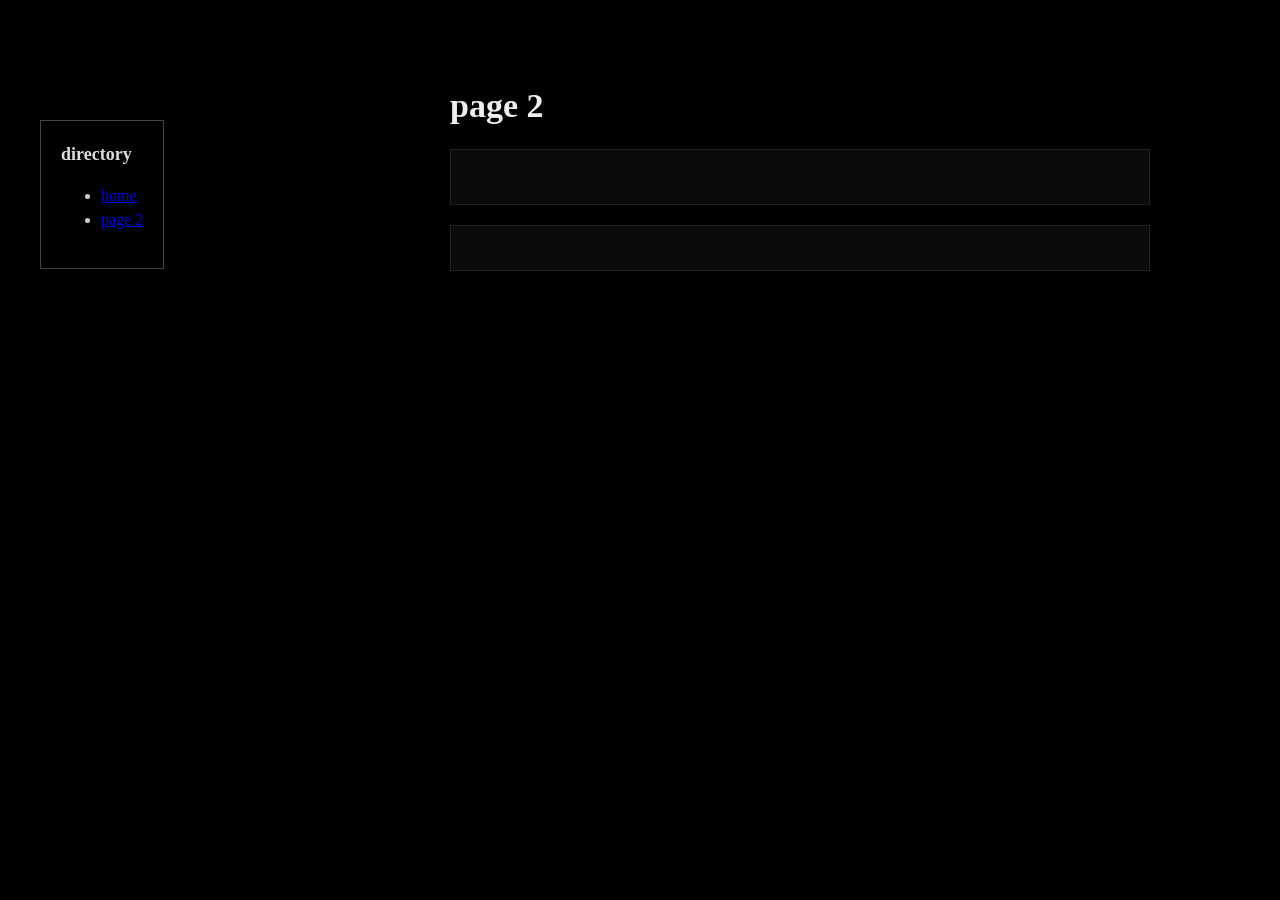
==== docs/page2.html @ 0dc2d8fd "Update page2.html" ====
<!DOCTYPE html>
<html xmlns="http://www.w3.org/1999/xhtml" lang="en">
    <head>
        <title>marris's page</title>
        <meta charset="UTF-8" />
        <meta name="viewport" content="width=device-width, initial-scale=1.0" />  
        <link rel="stylesheet" type="text/css" href="style.css"/>
    </head> 
    <body>
        <div class="directory">
            <h3>Directory</h3>
            <ul>
                <li><a href="index.html">Home</a></li>
                <li><a href="page2.html">Page 2</a></li>
            </ul>
        </div> 
        <div class="page-wrapper">  
            <header>
                <h1>page 2</h1>
                <h2></h2>
            </header>
            
            <div class="intro">                
                <h3></h3>
                    <p></p>
            </div>
            
            <div class="supporting">
                <h3></h3>
            </div>
        </div>

    </body>
</html>
---- docs/style.css ----
body {
  margin: 0;
  font-family: "Times New Roman", Times, serif;
  font-size: 16px;
  line-height: 1.5;

  background: #000;
  background-image: 
    linear-gradient(to right, rgba(0,0,0,0), rgba(0,0,0,1) 375px),
    url("https://get.pxhere.com/photo/[base64].jpg");
  background-repeat: repeat-y;
  background-position: left top;
  background-size: 400px auto;
  
  color: #999;
  text-transform: lowercase;}

.directory {
  position: fixed;          
  top: 120px;               
  left: 40px;              

  background: rgba(0, 0, 0, 0.75);
  border: 1px solid #444;
  padding: 20px;

  color: #ccc;}
   
.page-wrapper{
  max-width: 700px;
  margin: 40px 40px 40px 420px;
  padding: 40px 30px;}

.intro,
.supporting {
  border: 1px solid #222;
  background: rgba(255, 255, 255, 0.04);
  padding: 20px;
  margin-bottom: 20px;}
  
img {
  max-width: 100%;
  border: 1px solid #333;
  margin-top: 10px;}

h1 { margin: 0 0 6px 0; font-size: 34px; color: #eee; }
h2 { margin: 0 0 18px 0; font-size: 16px; color: #aaa; font-weight: normal; }
h3 { margin: 0 0 4px 0; font-size: 18px; color: #ddd; }
p {margin: 2px 0 14px 0;}

p:hover {
	color: #aaa;
	background: transparent;}

p:hover a {
	color: #fff;
	background: transparent;}
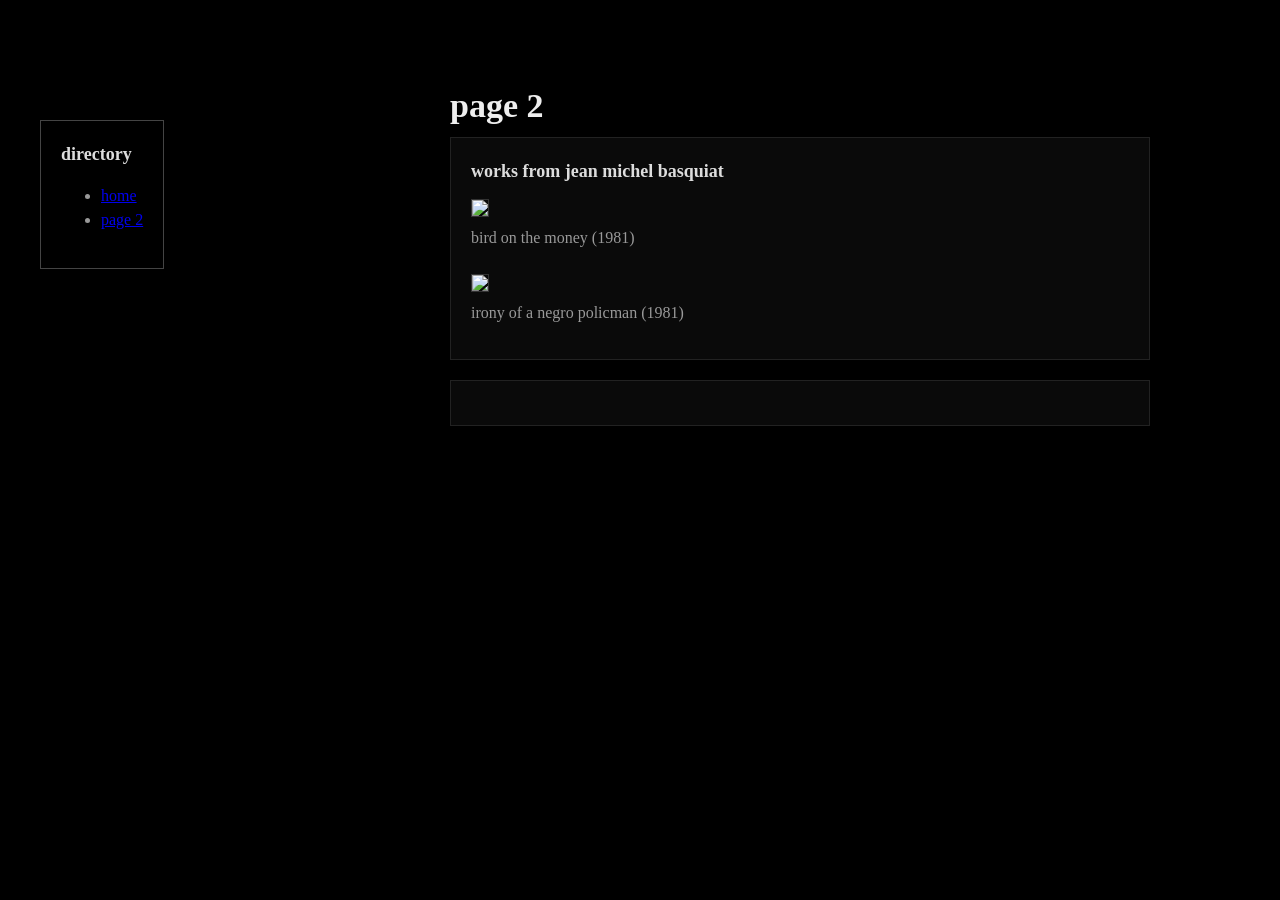
==== commit 6c838278: "added/restructured images" ====
--- a/docs/page2.html
+++ b/docs/page2.html
@@ -17,12 +17,14 @@
         <div class="page-wrapper">  
             <header>
                 <h1>page 2</h1>
-                <h2></h2>
             </header>
             
             <div class="intro">                
-                <h3></h3>
-                    <p></p>
+                <h3>works from jean michel basquiat</h3>
+                <img src="basquiat-1.jpg" width="300"/>
+                    <p>bird on the money (1981)</p>
+                <img src="Basquiat-irony-of-negro-policeman-1981.jpg" width="300">
+                    <p> irony of a negro policman (1981)</p>
             </div>
             
             <div class="supporting">
--- a/docs/style.css
+++ b/docs/style.css
@@ -21,12 +21,12 @@
   top: 120px;               
   left: 40px;              
 
-  background: rgba(0, 0, 0, 0.75);
-  border: 1px solid #444;
+  display: inline-block;
   padding: 20px;
 
-  color: #ccc;}
-   
+  background: rgba(0, 0, 0, 0.75);
+  border: 1px solid #444;}
+
 .page-wrapper{
   max-width: 700px;
   margin: 40px 40px 40px 420px;
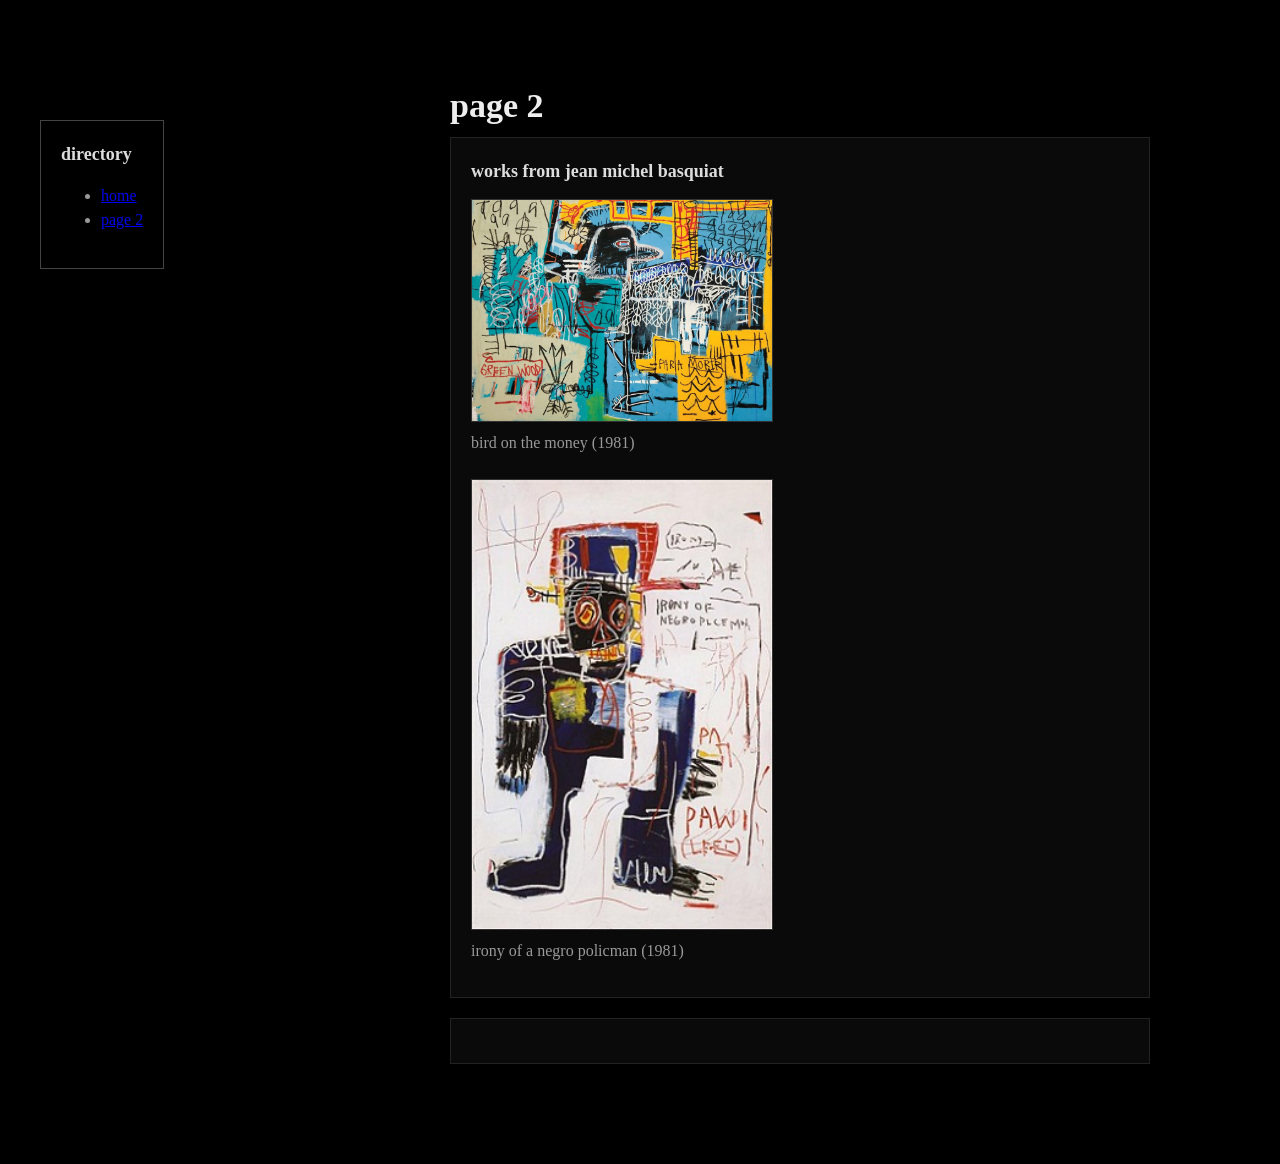
==== commit eea9a18b: "updated image local" ====
--- a/docs/page2.html
+++ b/docs/page2.html
@@ -21,9 +21,9 @@
             
             <div class="intro">                
                 <h3>works from jean michel basquiat</h3>
-                <img src="basquiat-1.jpg" width="300"/>
+                <img src="images/basquiat-1.avif" width="300"/>
                     <p>bird on the money (1981)</p>
-                <img src="Basquiat-irony-of-negro-policeman-1981.jpg" width="300">
+                <img src="images/Basquiat-irony-of-negro-policeman-1981.jpg" width="300">
                     <p> irony of a negro policman (1981)</p>
             </div>
             
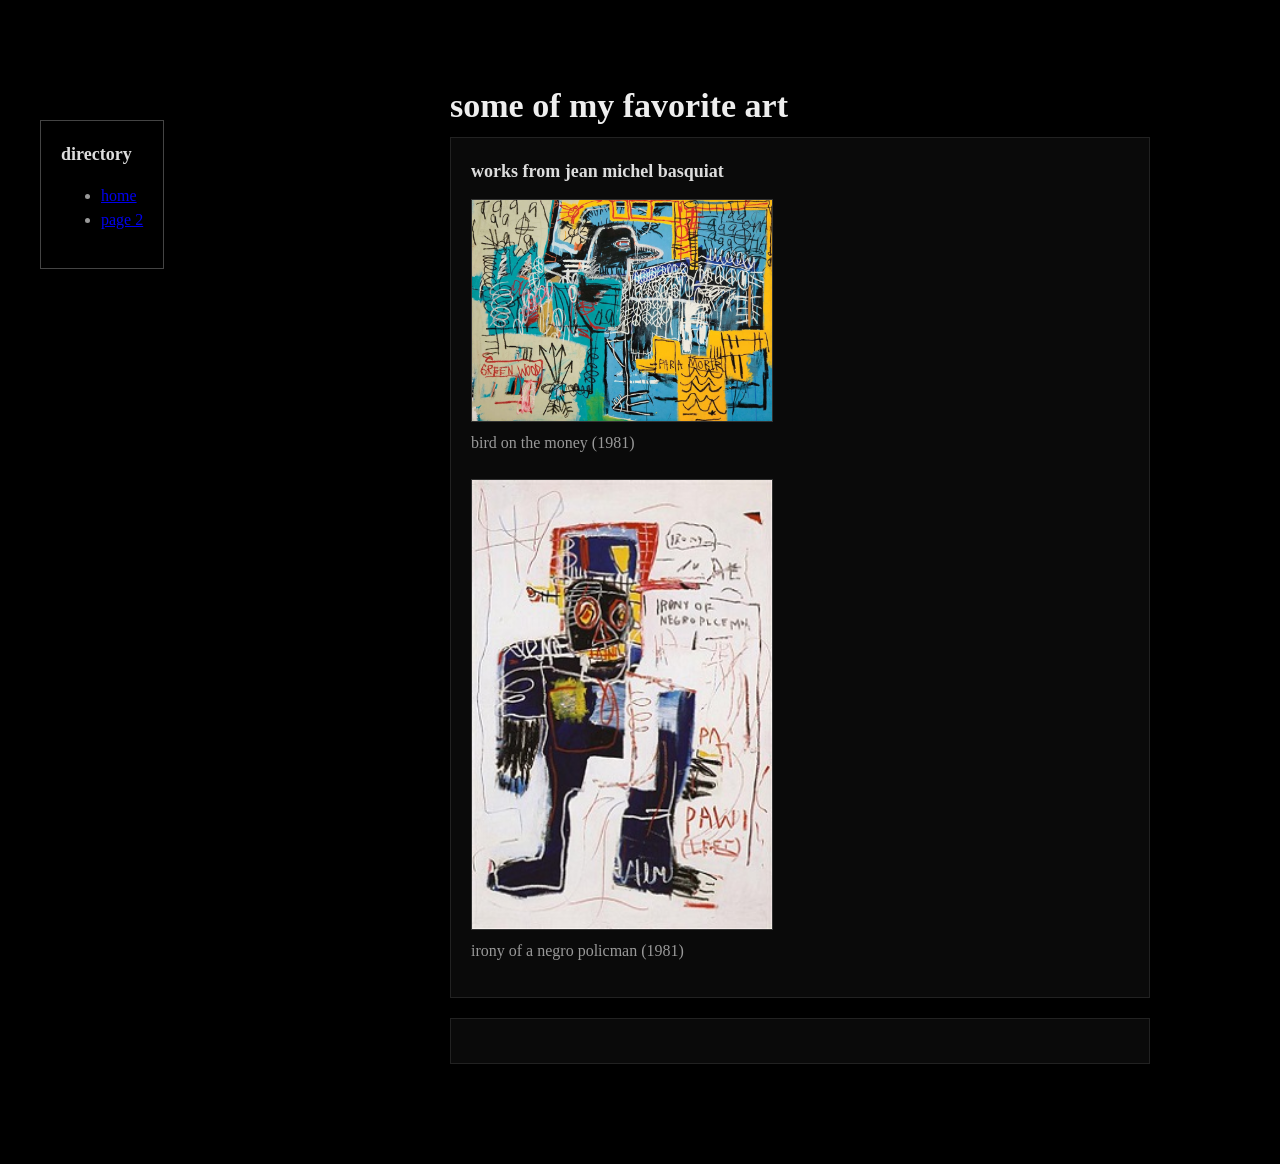
==== commit 414d492d: "Update page2.html" ====
--- a/docs/page2.html
+++ b/docs/page2.html
@@ -16,7 +16,7 @@
         </div> 
         <div class="page-wrapper">  
             <header>
-                <h1>page 2</h1>
+                <h1>some of my favorite art</h1>
             </header>
             
             <div class="intro">                
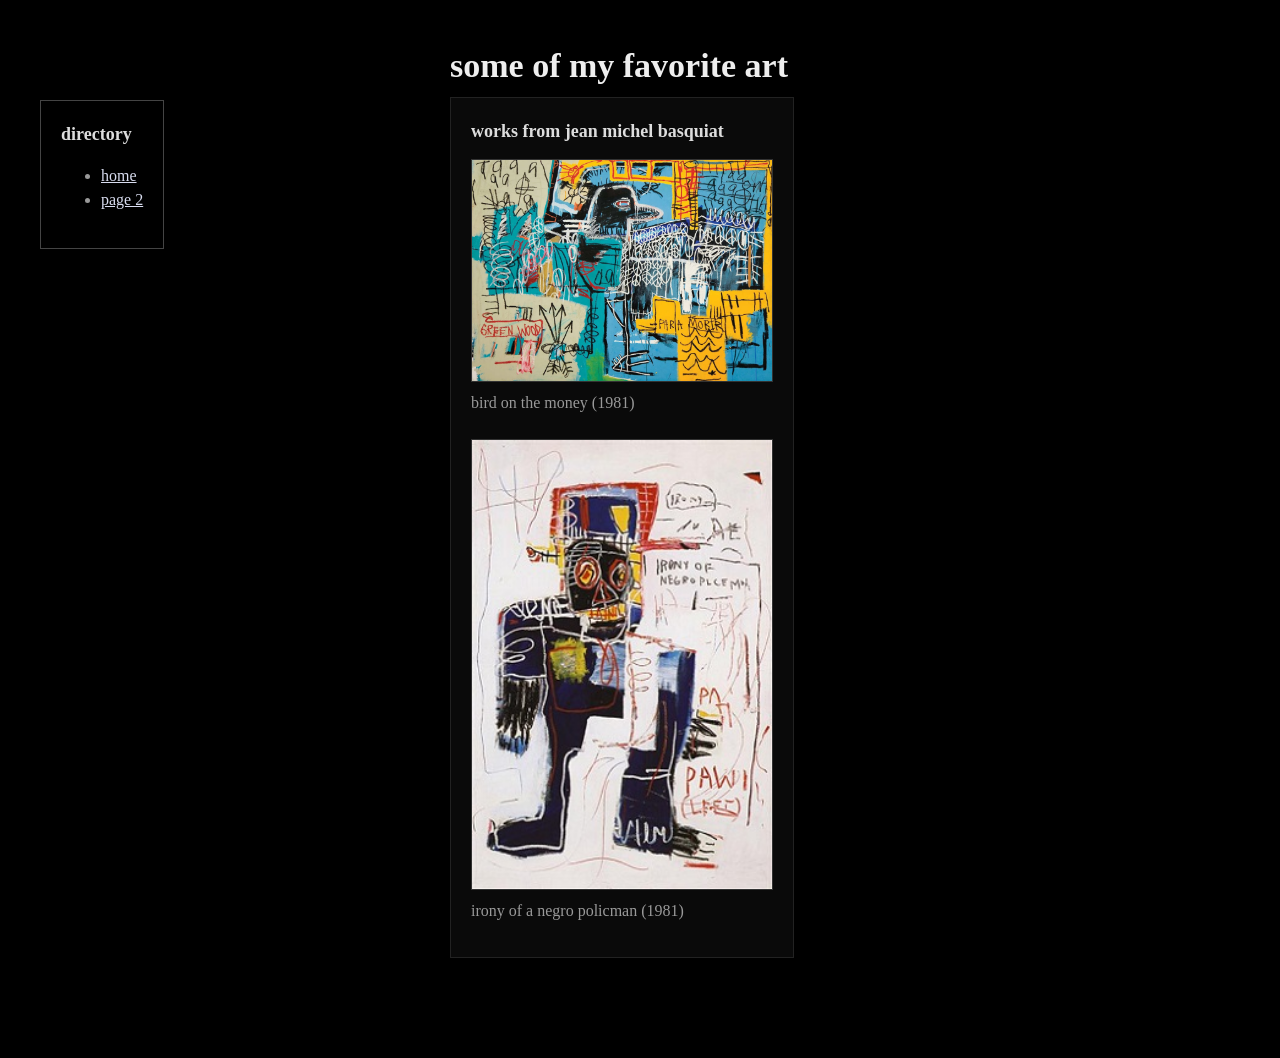
==== commit c932ba6c: "update" ====
--- a/docs/page2.html
+++ b/docs/page2.html
@@ -19,18 +19,14 @@
                 <h1>some of my favorite art</h1>
             </header>
             
-            <div class="intro">                
+            <div class="supporting">                
                 <h3>works from jean michel basquiat</h3>
                 <img src="images/basquiat-1.avif" width="300"/>
                     <p>bird on the money (1981)</p>
                 <img src="images/Basquiat-irony-of-negro-policeman-1981.jpg" width="300">
                     <p> irony of a negro policman (1981)</p>
             </div>
-            
-            <div class="supporting">
-                <h3></h3>
             </div>
-        </div>
 
     </body>
 </html>  
--- a/docs/style.css
+++ b/docs/style.css
@@ -17,19 +17,26 @@
   text-transform: lowercase;}
 
 .directory {
-  position: fixed;          
-  top: 120px;               
-  left: 40px;              
+  position: fixed;
+  top: 100px;
+  left: 40px;
+  display: inline-block;              
 
-  display: inline-block;
   padding: 20px;
 
   background: rgba(0, 0, 0, 0.75);
   border: 1px solid #444;}
 
+.directory a {
+  color: #d8dcef;
+  text-decoration: underline;}
+
+.directory a:hover {
+  color: #58718e;}
+
 .page-wrapper{
-  max-width: 700px;
-  margin: 40px 40px 40px 420px;
+  max-width: fit-content;
+  margin: 0 40px 40px 420px;
   padding: 40px 30px;}
 
 .intro,
